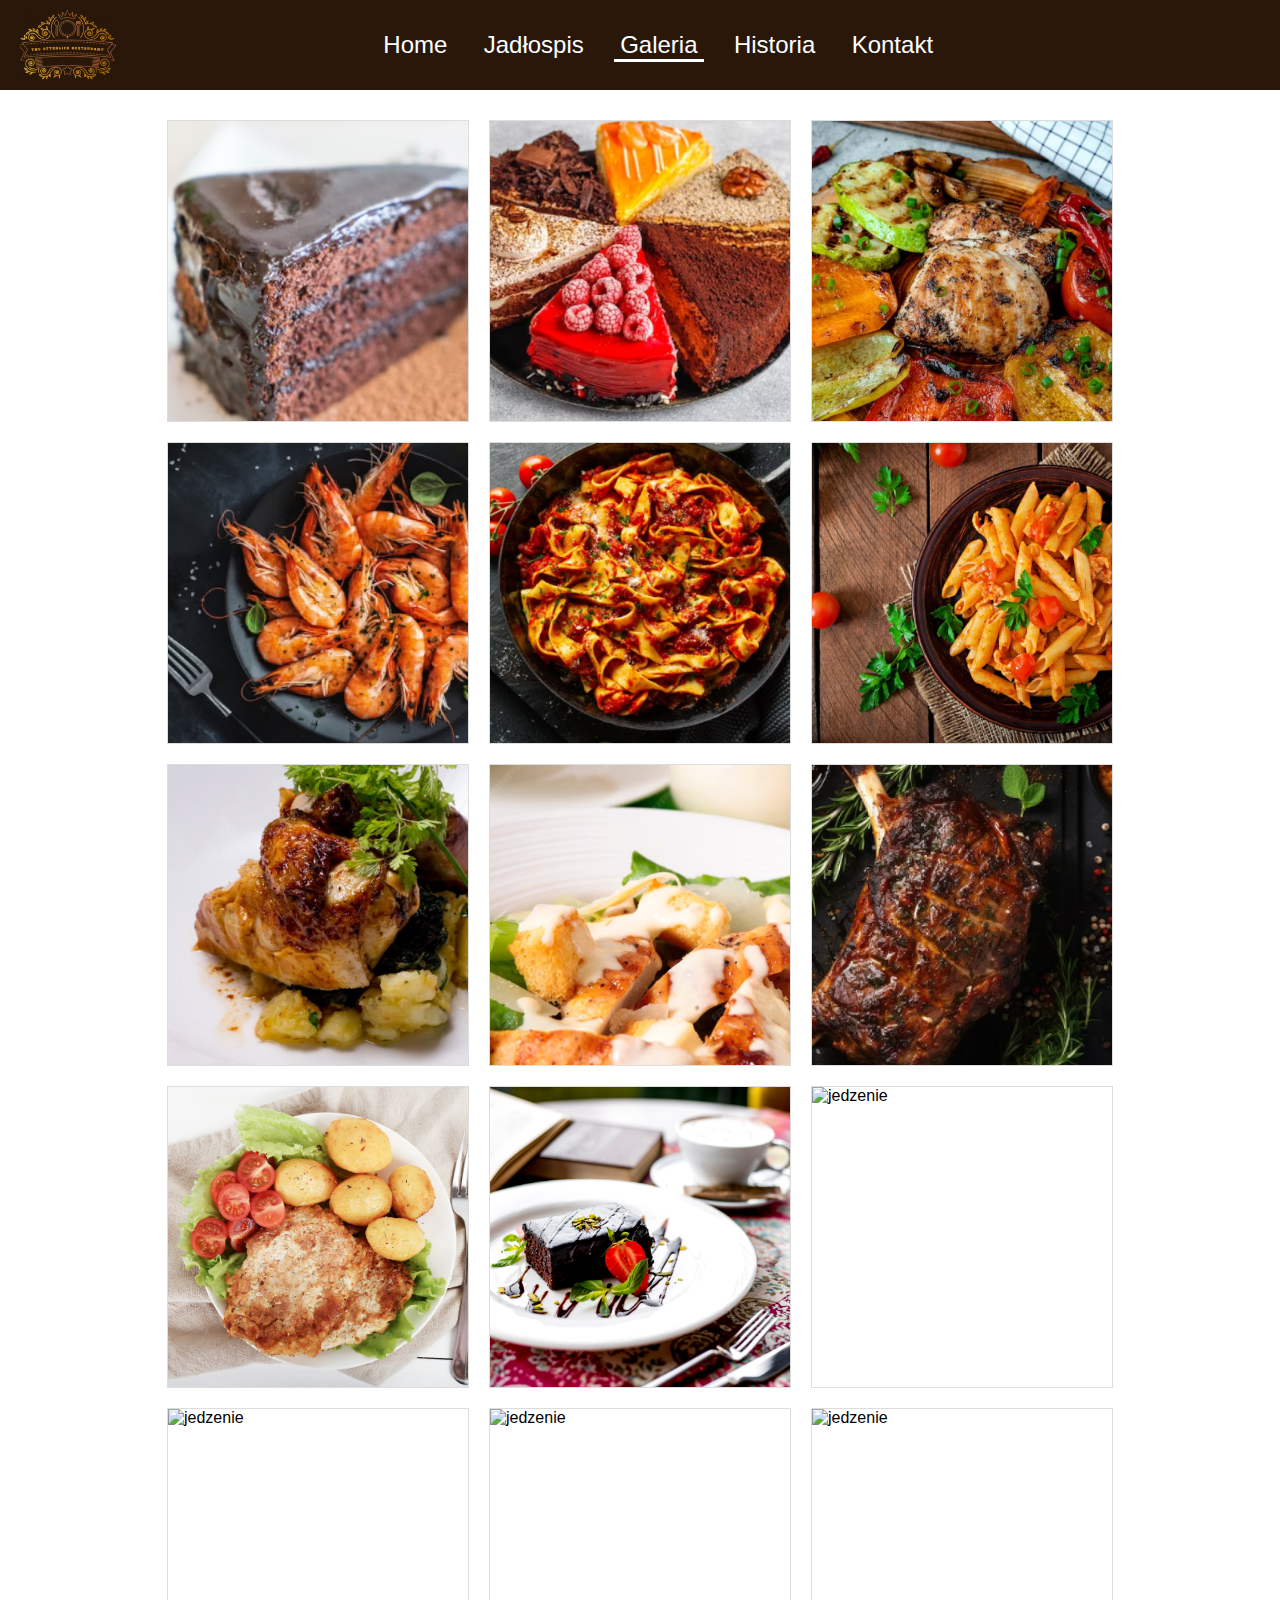
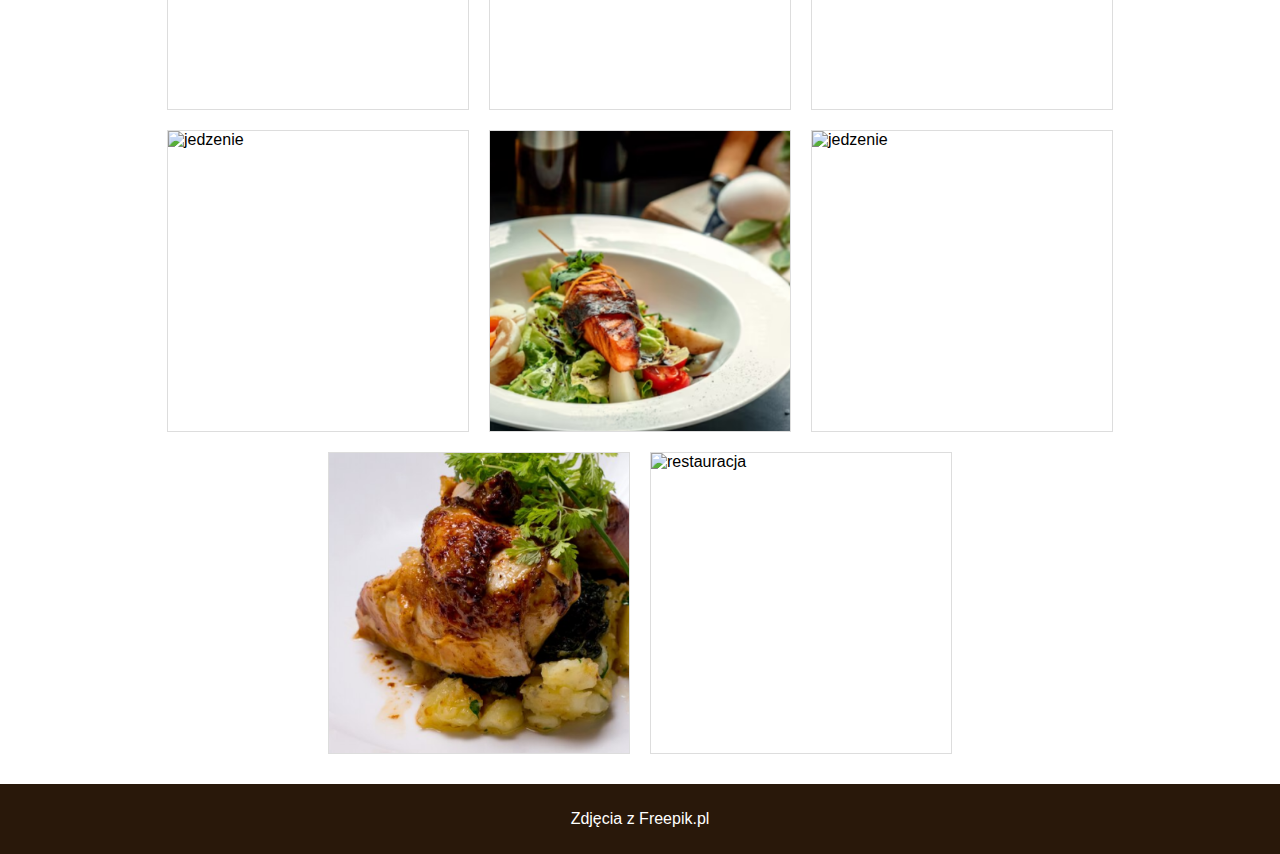
==== galeria.html @ 3b97a11d "Etap 1: Poprawa błędów" ====
<!DOCTYPE html>
<html lang="en">
<head>
    <meta charset="UTF-8">
    <meta name="viewport" content="width=device-width, initial-scale=1.0">
    <title>TheAfterlifeRestaurant</title>

	<link rel="stylesheet" type="text/css" href="cssgaleria.css">
	<link rel="stylesheet" type="text/css" href="csswspolne.css">
</head>
<body>

    <header>
		<div class="logo">
			<img src="navbar/logo.png" alt="Restauracja logo">
		</div>
		<nav class="active pasek"  id="dynamic-nav"></nav>
	</header>
	<main>

    <div class="galeria">
        <img src="./pictures/braune.png" alt="jedzenie" loading="lazy">
        <img src="./pictures/ciasta.png" alt="jedzenie" loading="lazy">
        <img src="./pictures/kotlecik warzywa.png" alt="jedzenie" loading="lazy">
        <img src="./pictures/krewetki.png" alt="jedzenie" loading="lazy">
        <img src="./pictures/makaron2.png" alt="jedzenie" loading="lazy">
        <img src="./pictures/mararon.png" alt="jedzenie" loading="lazy">
        <img src="./pictures/mieso.png" alt="jedzenie" loading="lazy">
        <img src="./pictures/salatka ceasar.png" alt="jedzenie" loading="lazy">
        <img src="./pictures/zeberka.png" alt="jedzenie" loading="lazy">
        <img src="./pictures/schabowy.png" alt="jedzenie" loading="lazy">
        
        <img src="./pictures/ciasto czekoladowe.jpg" alt="jedzenie" loading="lazy">
        <img src="./pictures/jagniecina na talerzu.jpg" alt="jedzenie" loading="lazy">
        <img src="./pictures/zeberka 2.jpg" alt="jedzenie" loading="lazy">
        <img src="./pictures/salatka-cezar-ze-smazonymi-krewetkami.jpg" alt="jedzenie" loading="lazy">
        <img src="./pictures/mix salatek.jpg" alt="jedzenie" loading="lazy">
        <img src="./pictures/ciasto jagodowe.jpg" alt="jedzenie" loading="lazy">
        <img src="./pictures/mieszanka.png" alt="jedzenie" loading="lazy">
        <img src="./pictures/stek.jpg" alt="jedzenie" loading="lazy">
        <img src="./pictures/mieso.png" alt="jedzenie" loading="lazy">
        <img src="./pictures/restauracja-na-zewnatrz.jpg" alt="restauracja" loading="lazy">
    </div>

    <div class="overlay">
        <span class="close">&times;</span>
        <span class="prev">&#10094;</span>
        <img class="overlay-img" src="" alt="jedzenie">
        <span class="next">&#10095;</span>
    </div>

    <footer>
		<p>Zdjęcia z Freepik.pl</p>
	</footer>

    <script src="navbar.js"></script>
    <script src="scriptgaleria.js"></script>
</body>
</html>
---- cssgaleria.css ----
/* Galeria */
.galeria {
	display: flex;
	flex-wrap: wrap;
	justify-content: center;
	align-items: center;
	margin: 20px auto;
}

.galeria img {
    margin: 10px;
    width: 300px;
    height: 300px;
    object-fit: cover;
    border: 1px solid #ddd;
    cursor: pointer;
    transition: transform 0.3s ease; /* Dodajemy efekt przejścia dla płynnego powiększania */
}
/* Powiększanie zdjęć przy najechaniu kursorem */
.galeria img:hover {
    transform: scale(1.1); /* Zwiększenie rozmiaru o 10% */
    transition: transform 0.3s ease; /* Dodanie płynnej animacji */
}


/* Dostosowanie wielkości zdjęć dla mniejszych ekranów */
@media (max-width: 768px) {
    .galeria img {
        width: 100%;
        height: auto;
    }
}


/* Overlay */
.overlay {
	display: none;
	position: fixed;
	top: 0;
	left: 0;
	width: 100%;
	height: 100%;
	background-color: rgba(0, 0, 0, 0.7);
	z-index: 999;
	text-align: center;
}

.overlay-img {
	margin-top: 5%;
	max-width: 90%;
	max-height: 90%;
}

.close {
	position: absolute;
	top: 15px;
	right: 35px;
	color: white;
	font-size: 40px;
	font-weight: bold;
	cursor: pointer;
}

.close:hover,
.close:focus {
	color: #bbb;
	text-decoration: none;
	cursor: pointer;
}

.prev,
.next {
    font-size: 40px; /* Zwiększamy rozmiar strzałek */
    color: white;
    cursor: pointer;
    position: absolute;
    top: 50%;
    transform: translateY(-50%);
    z-index: 1000;
}

.prev {
    left: 15px;
}

.next {
    right: 15px;
}
---- csswspolne.css ----
body {
    margin: 0;
    padding: 0;
    font-family: Arial, sans-serif;
}

header {
    background-color: #29180A;
    display: flex;
    justify-content: space-between;
    align-items: center;
    padding: 10px 20px;
    height: 70px;
    position: relative;
}

.logo {
    height: 100%;
}

.logo img {
    height: 100%;
    width: auto;
}

nav {
    width: 50%; 
    display: flex;
    justify-content: center;
    align-items: center;
    font-size: 24px;
    position: absolute;
    left: 50%;
    top: 50%;
    transform: translate(-50%, -50%);
}

nav ul {
    display: flex;
    justify-content: center;
    margin: 0;
    padding: 3px;
}

nav li {
    margin-left: 9%;
    list-style-type: none;
}

nav a {
    color: #fff;
    text-decoration: none;
    position: relative;
}

nav a.active::after {
    content: '';
    display: block;
    width: calc(100% + 12px);
    height: 3px;
    background-color: #fff;
    position: absolute;
    bottom: -4px;
    left: -6px;
}

footer {
    background-color: #29180A;
    display: flex;
    justify-content: center;
    align-items: center;
    padding: 10px 20px;
    color: #fff;
}

.left {
    position: absolute;
    left: 20px; 
}

.right {
    position: absolute;
    right: 20px; 
}
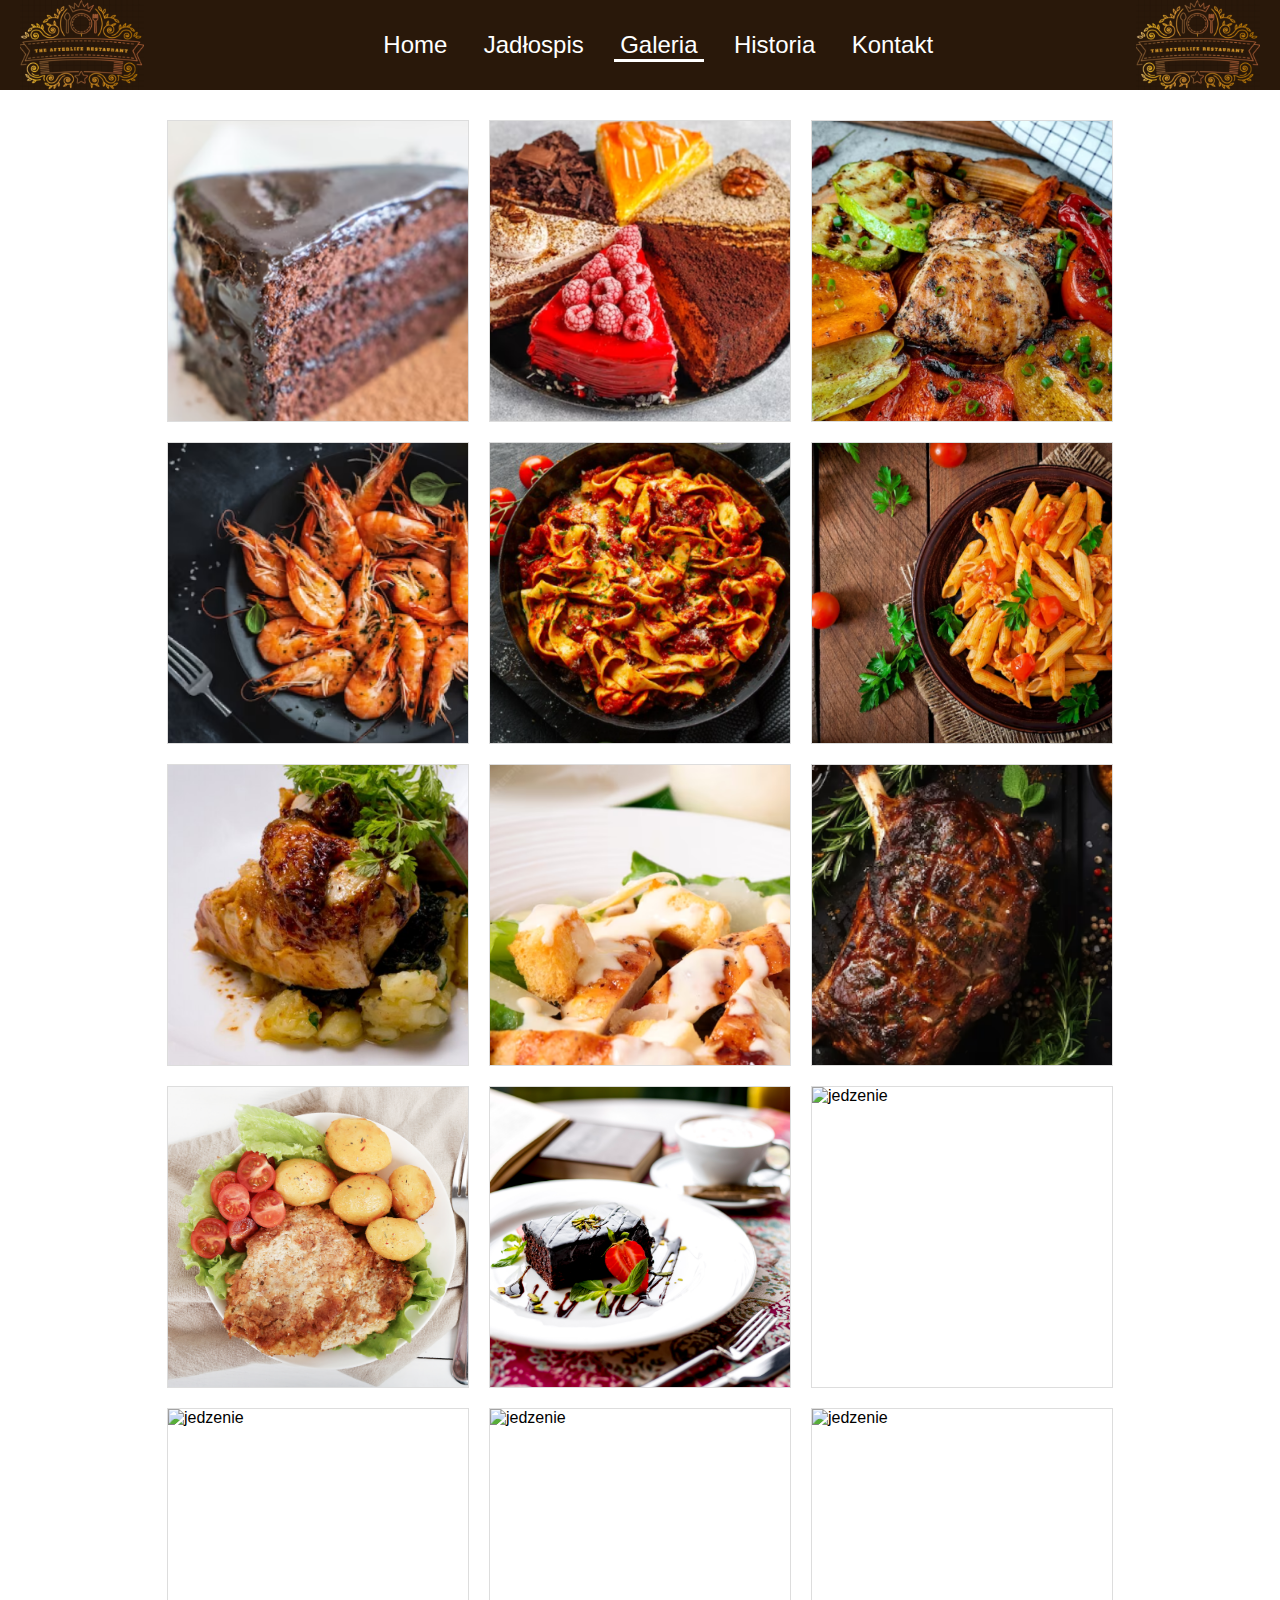
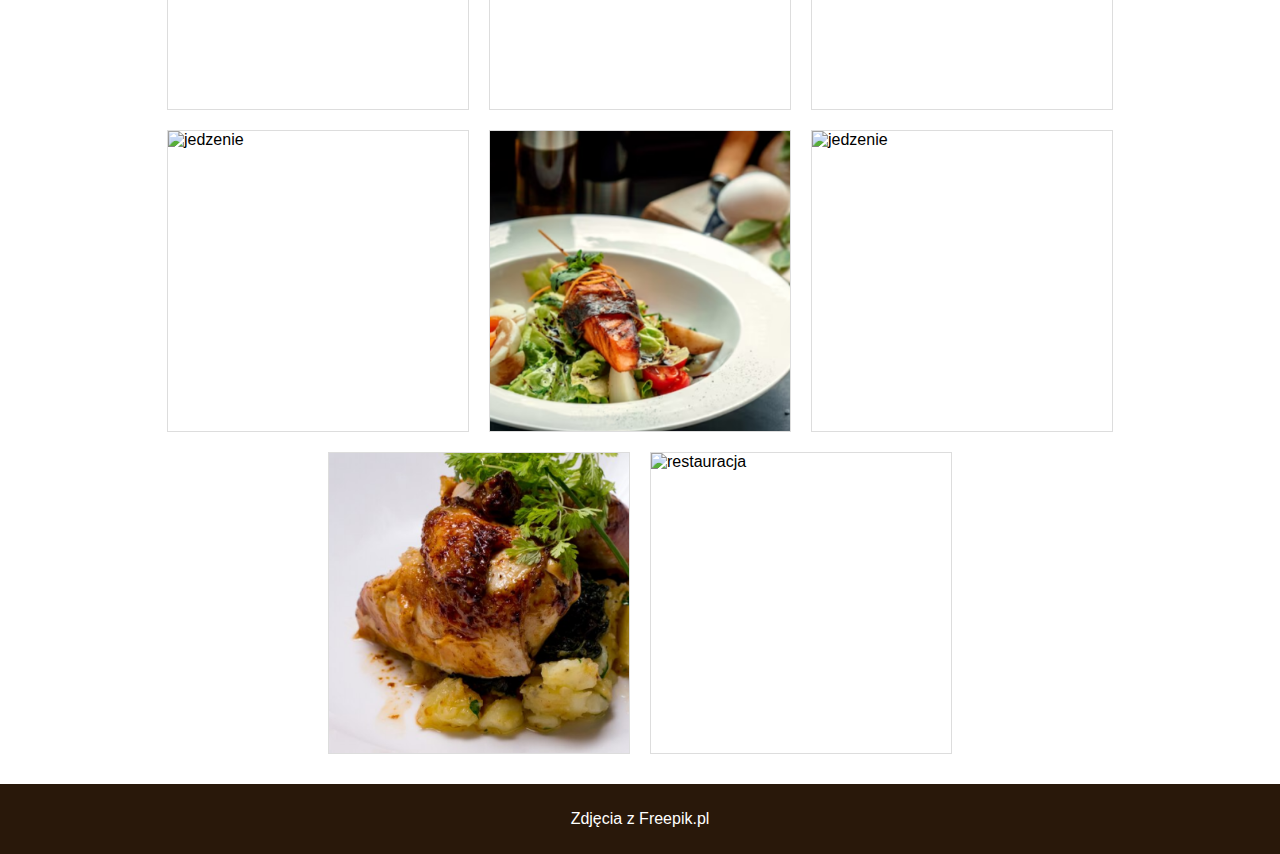
==== commit 57e0c360: "Etap 1: historia" ====
--- a/galeria.html
+++ b/galeria.html
@@ -5,16 +5,19 @@
     <meta name="viewport" content="width=device-width, initial-scale=1.0">
     <title>TheAfterlifeRestaurant</title>
 
-	<link rel="stylesheet" type="text/css" href="cssgaleria.css">
-	<link rel="stylesheet" type="text/css" href="csswspolne.css">
+	<link rel="stylesheet" type="text/css" href="./styles/css-galeria.css">
+	<link rel="stylesheet" type="text/css" href="./styles/css-wspolne.css">
 </head>
 <body>
 
-    <header>
-		<div class="logo">
+	<header>
+		<div class="logo left">
 			<img src="navbar/logo.png" alt="Restauracja logo">
 		</div>
-		<nav class="active pasek"  id="dynamic-nav"></nav>
+		<nav class="active" id="dynamic-nav"></nav>
+		<div class="logo right">
+			<img src="navbar/logo.png" alt="Restauracja logo">
+		</div>
 	</header>
 	<main>
 
@@ -53,7 +56,7 @@
 		<p>Zdjęcia z Freepik.pl</p>
 	</footer>
 
-    <script src="navbar.js"></script>
-    <script src="scriptgaleria.js"></script>
+    <script src="./scripts/navbar.js"></script>
+    <script src="./scripts/script-galeria.js"></script>
 </body>
 </html>
--- a/styles/css-galeria.css
+++ b/styles/css-galeria.css
@@ -0,0 +1,88 @@
+/* Galeria */
+.galeria {
+	display: flex;
+	flex-wrap: wrap;
+	justify-content: center;
+	align-items: center;
+	margin: 20px auto;
+}
+
+.galeria img {
+    margin: 10px;
+    width: 300px;
+    height: 300px;
+    object-fit: cover;
+    border: 1px solid #ddd;
+    cursor: pointer;
+    transition: transform 0.3s ease; /* Dodajemy efekt przejścia dla płynnego powiększania */
+}
+/* Powiększanie zdjęć przy najechaniu kursorem */
+.galeria img:hover {
+    transform: scale(1.1); /* Zwiększenie rozmiaru o 10% */
+    transition: transform 0.3s ease; /* Dodanie płynnej animacji */
+}
+
+
+/* Dostosowanie wielkości zdjęć dla mniejszych ekranów */
+@media (max-width: 768px) {
+    .galeria img {
+        width: 100%;
+        height: auto;
+    }
+}
+
+
+/* Overlay */
+.overlay {
+	display: none;
+	position: fixed;
+	top: 0;
+	left: 0;
+	width: 100%;
+	height: 100%;
+	background-color: rgba(0, 0, 0, 0.7);
+	z-index: 999;
+	text-align: center;
+}
+
+.overlay-img {
+	margin-top: 5%;
+	max-width: 90%;
+	max-height: 90%;
+}
+
+.close {
+	position: absolute;
+	top: 15px;
+	right: 35px;
+	color: white;
+	font-size: 40px;
+	font-weight: bold;
+	cursor: pointer;
+}
+
+.close:hover,
+.close:focus {
+	color: #bbb;
+	text-decoration: none;
+	cursor: pointer;
+}
+
+.prev,
+.next {
+    font-size: 40px; /* Zwiększamy rozmiar strzałek */
+    color: white;
+    cursor: pointer;
+    position: absolute;
+    top: 50%;
+    transform: translateY(-50%);
+    z-index: 1000;
+}
+
+.prev {
+    left: 15px;
+}
+
+.next {
+    right: 15px;
+}--- a/styles/css-wspolne.css
+++ b/styles/css-wspolne.css
@@ -0,0 +1,84 @@
+body {
+    margin: 0;
+    padding: 0;
+    font-family: Arial, sans-serif;
+}
+
+header {
+    background-color: #29180A;
+    display: flex;
+    justify-content: space-between;
+    align-items: center;
+    padding: 10px 20px;
+    height: 70px;
+    position: relative;
+}
+
+.logo {
+    height: 100%;
+}
+
+.logo img {
+    height: 100%;
+    width: auto;
+}
+
+nav {
+    width: 50%; 
+    display: flex;
+    justify-content: center;
+    align-items: center;
+    font-size: 24px;
+    position: absolute;
+    left: 50%;
+    top: 50%;
+    transform: translate(-50%, -50%);
+}
+
+nav ul {
+    display: flex;
+    justify-content: center;
+    margin: 0;
+    padding: 3px;
+}
+
+nav li {
+    margin-left: 9%;
+    list-style-type: none;
+}
+
+nav a {
+    color: #fff;
+    text-decoration: none;
+    position: relative;
+}
+
+nav a.active::after {
+    content: '';
+    display: block;
+    width: calc(100% + 12px);
+    height: 3px;
+    background-color: #fff;
+    position: absolute;
+    bottom: -4px;
+    left: -6px;
+}
+
+footer {
+    background-color: #29180A;
+    display: flex;
+    justify-content: center;
+    align-items: center;
+    padding: 10px 20px;
+    color: #fff;
+}
+
+.left {
+    position: absolute;
+    left: 20px; 
+}
+
+.right {
+    position: absolute;
+    right: 20px; 
+}
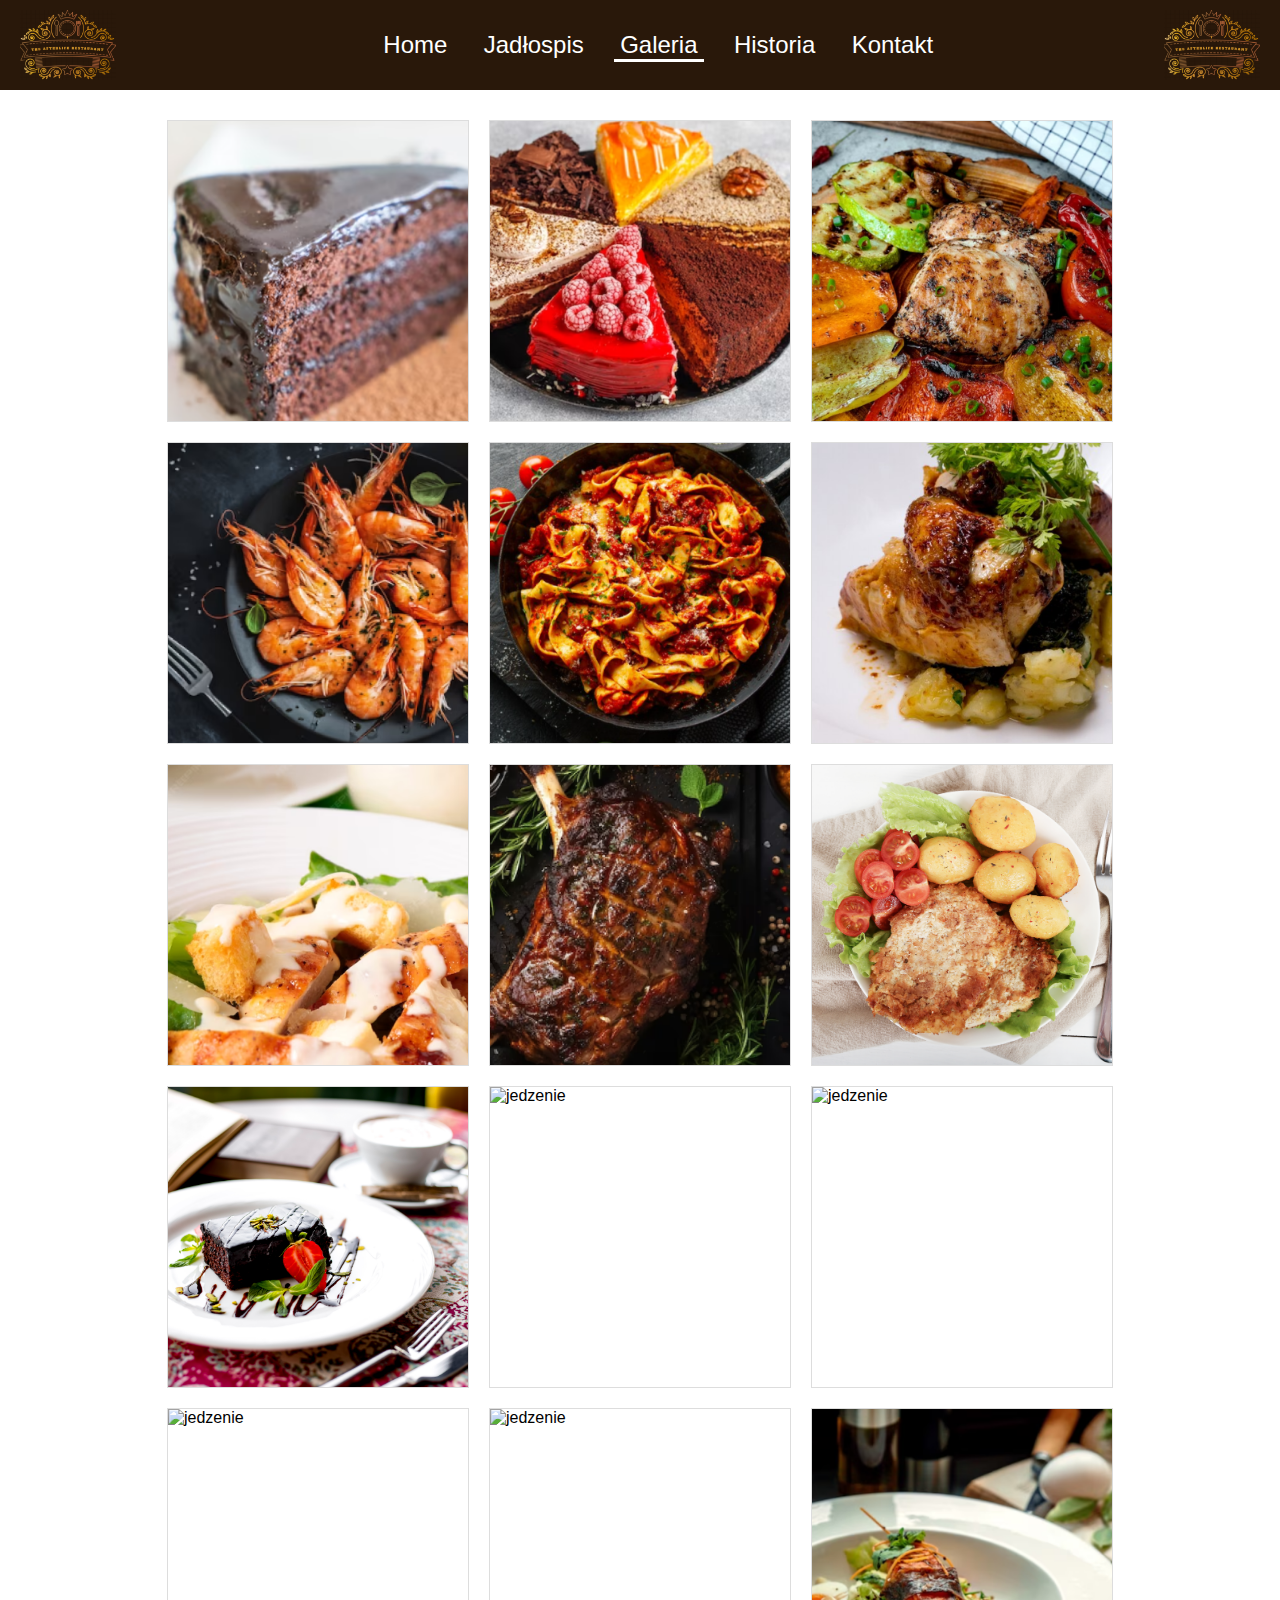
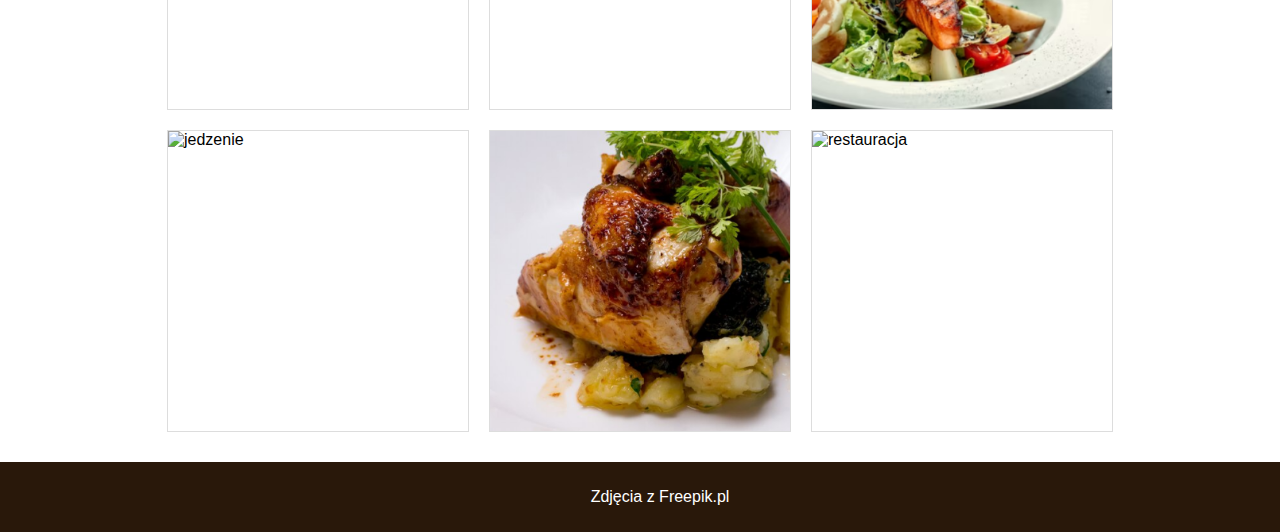
==== commit 668756d6: "Etap 1 - poprawki" ====
--- a/galeria.html
+++ b/galeria.html
@@ -27,7 +27,6 @@
         <img src="./pictures/kotlecik warzywa.png" alt="jedzenie" loading="lazy">
         <img src="./pictures/krewetki.png" alt="jedzenie" loading="lazy">
         <img src="./pictures/makaron2.png" alt="jedzenie" loading="lazy">
-        <img src="./pictures/mararon.png" alt="jedzenie" loading="lazy">
         <img src="./pictures/mieso.png" alt="jedzenie" loading="lazy">
         <img src="./pictures/salatka ceasar.png" alt="jedzenie" loading="lazy">
         <img src="./pictures/zeberka.png" alt="jedzenie" loading="lazy">
@@ -37,7 +36,6 @@
         <img src="./pictures/jagniecina na talerzu.jpg" alt="jedzenie" loading="lazy">
         <img src="./pictures/zeberka 2.jpg" alt="jedzenie" loading="lazy">
         <img src="./pictures/salatka-cezar-ze-smazonymi-krewetkami.jpg" alt="jedzenie" loading="lazy">
-        <img src="./pictures/mix salatek.jpg" alt="jedzenie" loading="lazy">
         <img src="./pictures/ciasto jagodowe.jpg" alt="jedzenie" loading="lazy">
         <img src="./pictures/mieszanka.png" alt="jedzenie" loading="lazy">
         <img src="./pictures/stek.jpg" alt="jedzenie" loading="lazy">
--- a/styles/css-galeria.css
+++ b/styles/css-galeria.css
@@ -16,11 +16,11 @@
     cursor: pointer;
     transition: transform 0.3s ease; /* Dodajemy efekt przejścia dla płynnego powiększania */
 }
-/* Powiększanie zdjęć przy najechaniu kursorem */
+/* Powiększanie zdjęć przy najechaniu kursorem
 .galeria img:hover {
-    transform: scale(1.1); /* Zwiększenie rozmiaru o 10% */
-    transition: transform 0.3s ease; /* Dodanie płynnej animacji */
-}
+    transform: scale(1.1);
+    transition: transform 0.3s ease; 
+} */
 
 
 /* Dostosowanie wielkości zdjęć dla mniejszych ekranów */
@@ -85,4 +85,13 @@
 
 .next {
     right: 15px;
-}+}
+
+/* Dostosowanie wielkości zdjęć dla mniejszych ekranów */
+@media (max-width: 768px) {
+    .galeria img {
+        width: 100%; /* Ustawienie szerokości na 100% */
+        height: auto; /* Automatyczne dostosowanie wysokości */
+        margin: 5px 0; /* Mniejszy margines dla mniejszych ekranów */
+    }
+}
--- a/styles/css-wspolne.css
+++ b/styles/css-wspolne.css
@@ -71,14 +71,80 @@
     align-items: center;
     padding: 10px 20px;
     color: #fff;
+    /* position: fixed; Zmień pozycję na stałą, aby umieścić na dole ekranu */
+    bottom: 0; /* Ustaw na dole ekranu */
+    width: 100%; /* Rozciągnij na szerokość ekranu */
 }
 
-.left {
-    position: absolute;
-    left: 20px; 
+
+.logo.left {
+    animation: slideFromLeft 1.5s ease forwards;
 }
 
-.right {
-    position: absolute;
-    right: 20px; 
+.logo.right {
+    animation: slideFromRight 1.5s ease forwards;
 }
+
+.logo3 {
+    position: fixed;
+    top: 50%;
+    left: 50%;
+    transform: translate(-50%, -50%);
+    opacity: 0;
+}
+
+@keyframes slideFromLeft {
+    from {
+        transform: translateX(-100%);
+    }
+    to {
+        transform: translateX(0);
+    }
+}
+
+@keyframes slideFromRight {
+    from {
+        transform: translateX(100%);
+    }
+    to {
+        transform: translateX(0);
+    }
+}
+
+@keyframes fadeInAndOut {
+    0% {
+        opacity: 0;
+    }
+    50% {
+        opacity: 1;
+    }
+    100% {
+        opacity: 0;
+    }
+}
+
+/* Responsywność dla mniejszych ekranów */
+@media (max-width: 768px) {
+    header {
+        height: 200px; /* Zwiększamy wysokość nagłówka dla mniejszych ekranów */
+    }
+    nav {
+        width: 100%; /* Zmieniamy szerokość na 100% */
+        text-align: center; /* Wyśrodkowanie elementów w pionie */
+        position: static; /* Zmieniamy pozycję na statyczną, aby wyświetlała się pod nagłówkiem */
+        transform: none; /* Resetujemy transformację */
+    }
+
+    nav ul {
+        flex-direction: column; /* Zmieniamy kierunek na kolumnowy */
+        padding: 0; /* Resetujemy padding */
+    }
+
+    nav li {
+        margin-left: 0; /* Usuwamy marginesy na boki */
+        margin-bottom: 10px; /* Dodajemy odstęp między elementami listy */
+    }
+}
+
+
+
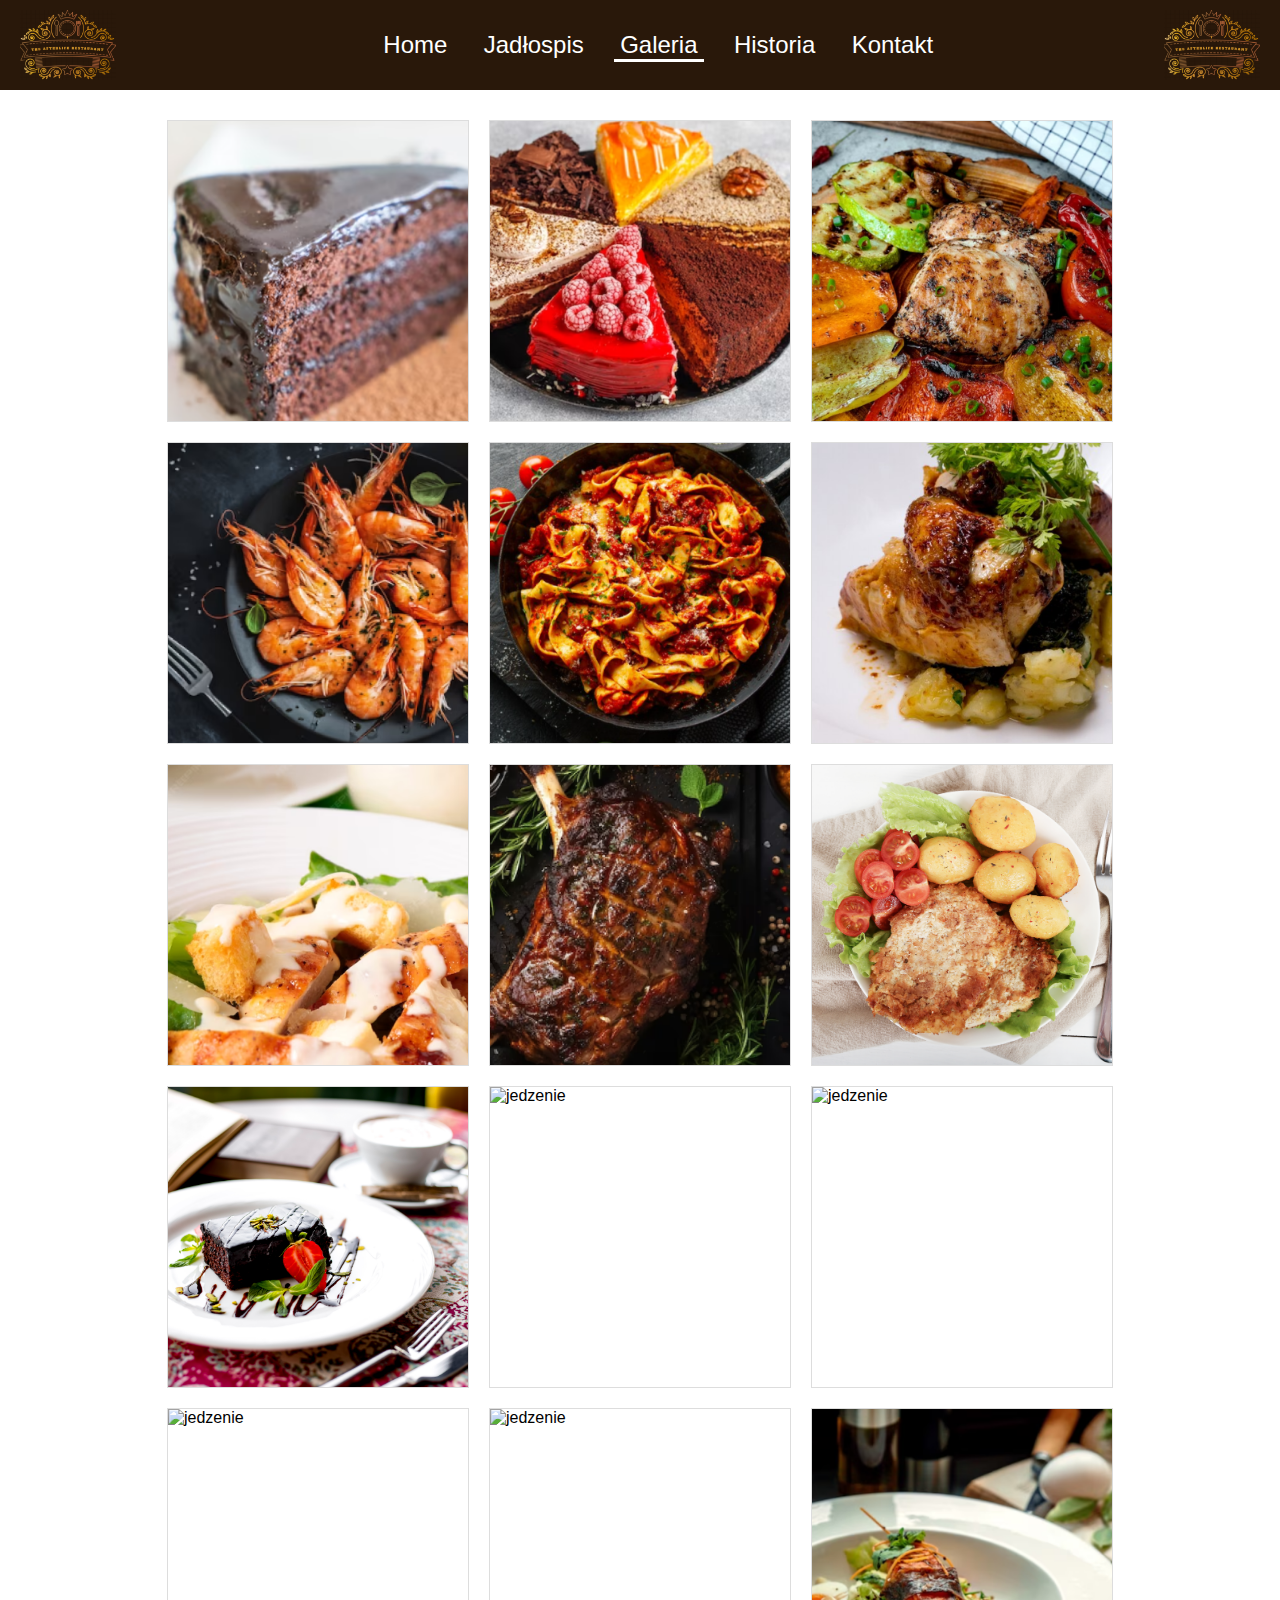
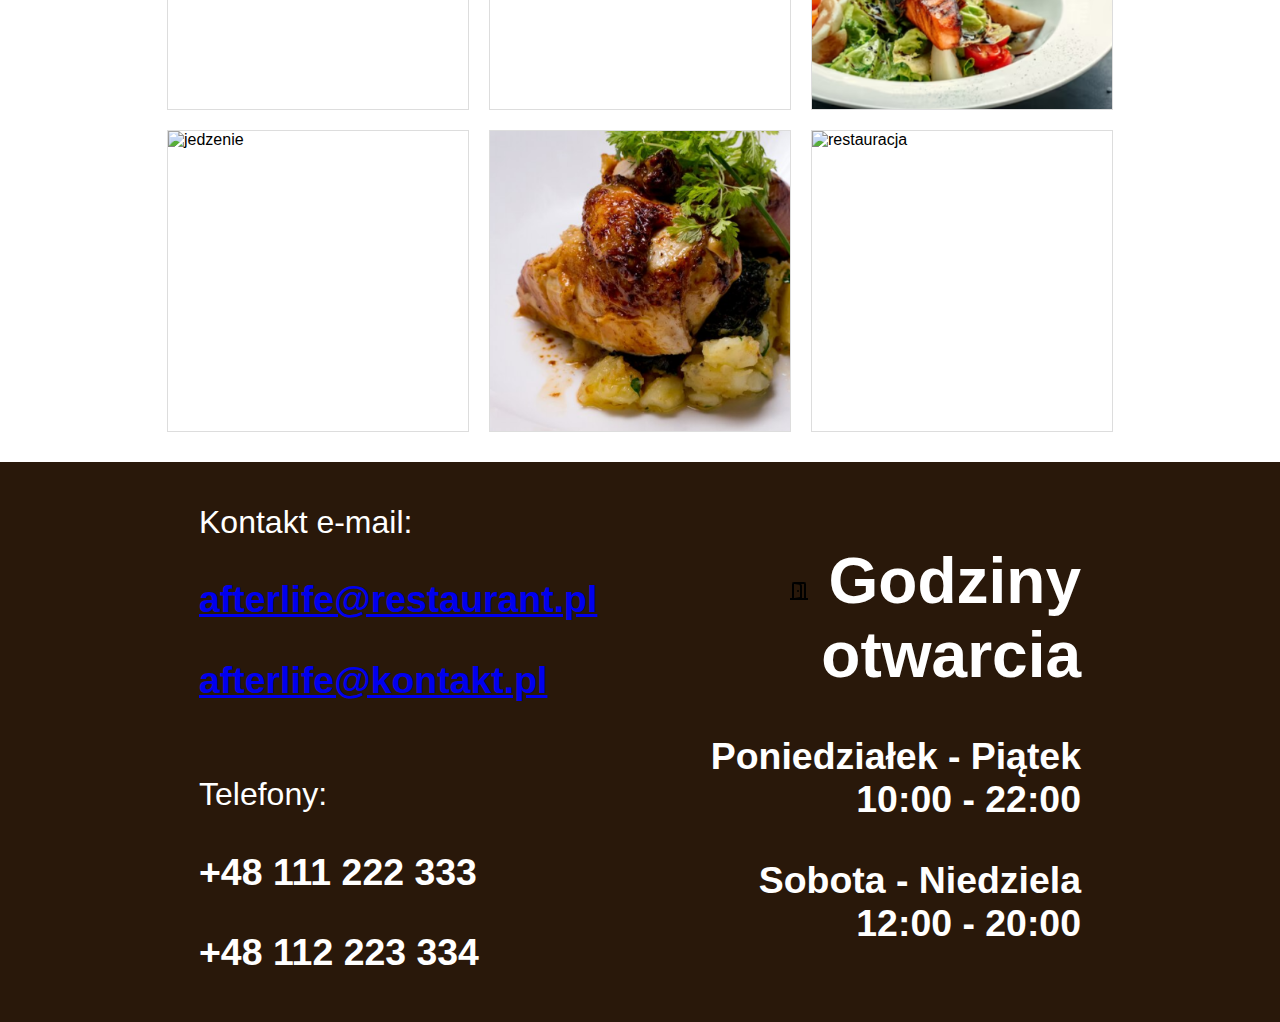
==== commit ca1d1bc8: "etap1_dej" ====
--- a/galeria.html
+++ b/galeria.html
@@ -51,8 +51,27 @@
     </div>
 
     <footer>
-		<p>Zdjęcia z Freepik.pl</p>
+
+		<div class="footer-left">
+			<p>Kontakt e-mail: <h3><a href="mailto:afterlife@restaurant.pl">afterlife@restaurant.pl</a></h3>
+				<h3><a href="mailto:afterlife@restaurant.pl">afterlife@kontakt.pl</a></h3><br> Telefony:<h3>+48 111 222 333</h3>
+				<h3>+48 112 223 334</h3></p>
+		</div>
+		<div class="footer-right">
+			<h1 id="otwarte">
+				<img src="vec-pic/door_open_FILL0_wght400_GRAD0_opsz24.png" alt="otwarcie">
+				Godziny otwarcia</h1>
+			<h3>
+				Poniedziałek - Piątek<br>
+				10:00 - 22:00
+			</h3>
+			<h3>
+				Sobota - Niedziela<br>
+				12:00 - 20:00
+			</h3>
+		</div>
 	</footer>
+
 
     <script src="./scripts/navbar.js"></script>
     <script src="./scripts/script-galeria.js"></script>
--- a/styles/css-galeria.css
+++ b/styles/css-galeria.css
@@ -87,6 +87,7 @@
     right: 15px;
 }
 
+
 /* Dostosowanie wielkości zdjęć dla mniejszych ekranów */
 @media (max-width: 768px) {
     .galeria img {
--- a/styles/css-wspolne.css
+++ b/styles/css-wspolne.css
@@ -65,15 +65,28 @@
 }
 
 footer {
+    display: flex;
+    justify-content: space-between;
+    align-items: center;
     background-color: #29180A;
-    display: flex;
-    justify-content: center;
-    align-items: center;
-    padding: 10px 20px;
     color: #fff;
-    /* position: fixed; Zmień pozycję na stałą, aby umieścić na dole ekranu */
-    bottom: 0; /* Ustaw na dole ekranu */
-    width: 100%; /* Rozciągnij na szerokość ekranu */
+    padding: 10px;
+}
+
+.footer-left, .footer-right {
+    flex: 1;
+    text-align: center;
+    font-size: 32px
+}
+
+.footer-left {
+    text-align: left;
+    padding-left: 15%;
+}
+
+.footer-right {
+    text-align: right;
+    padding-right: 15%;
 }
 
 
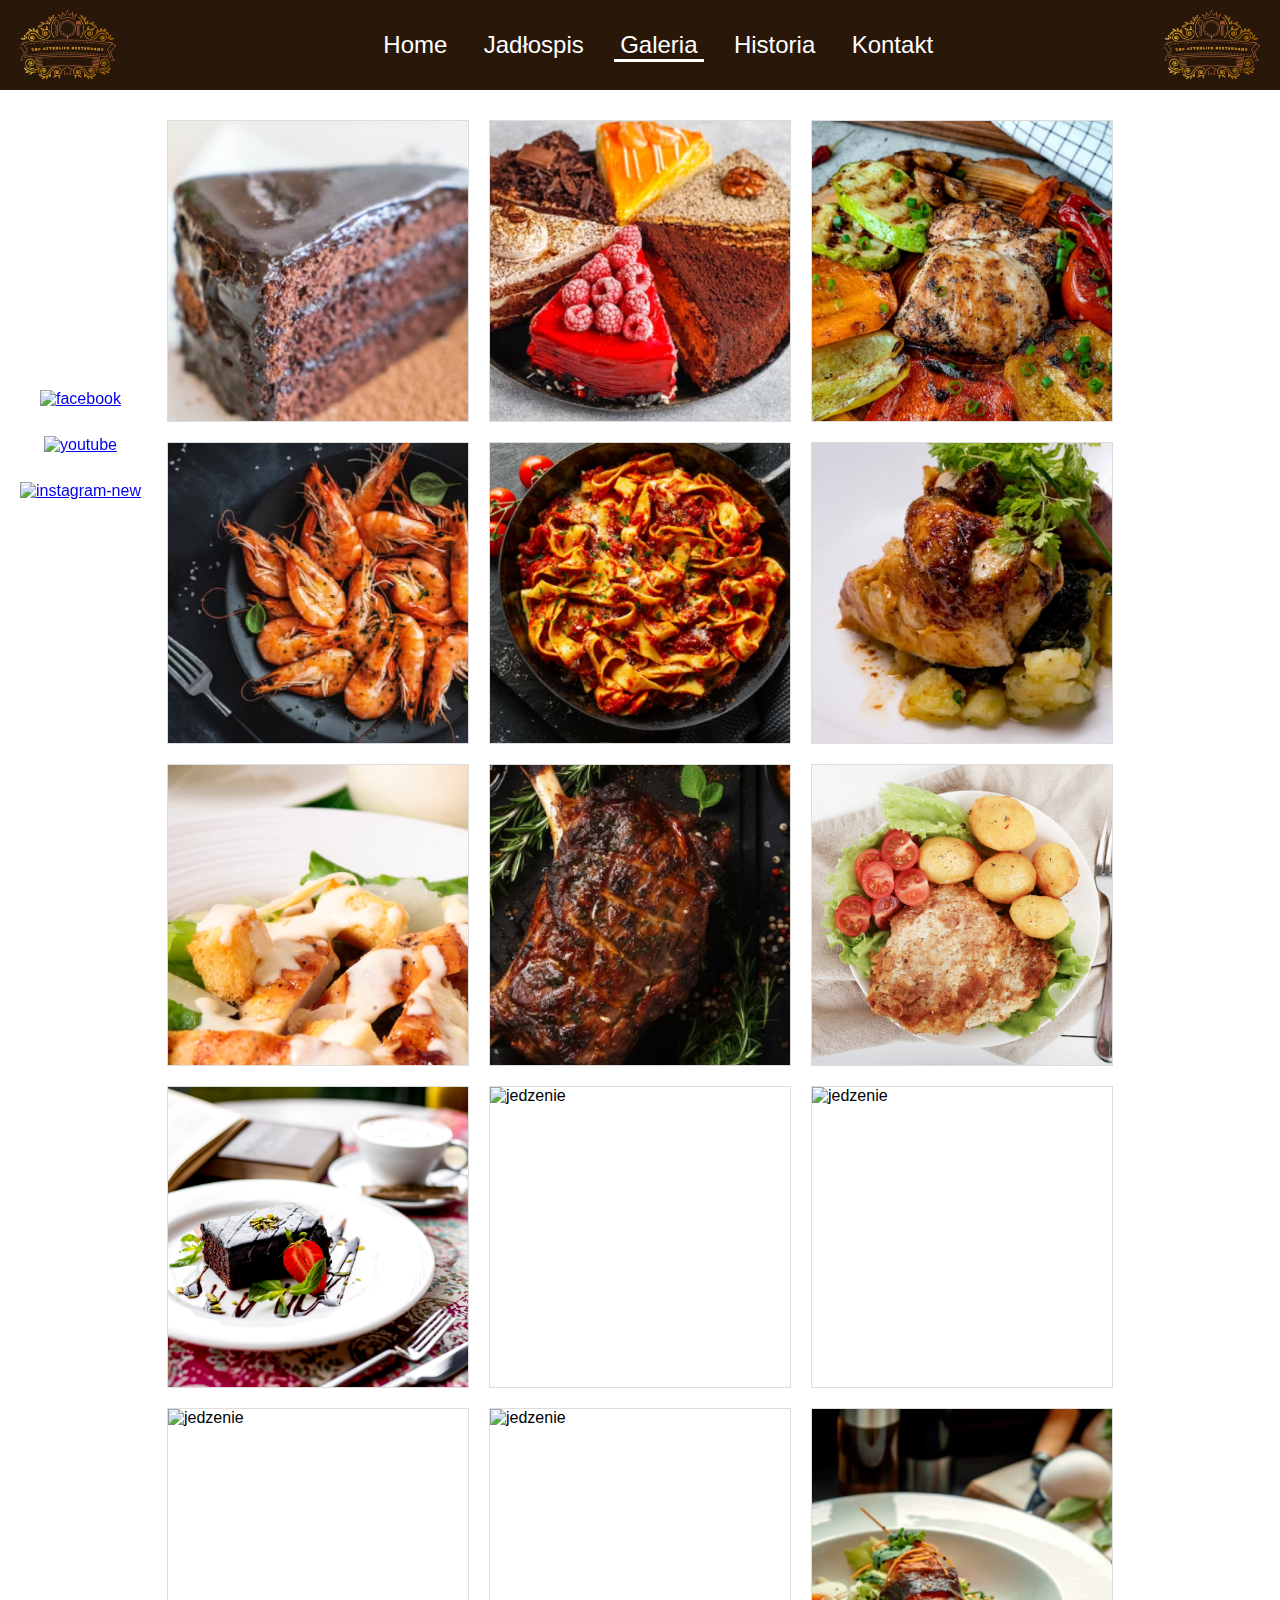
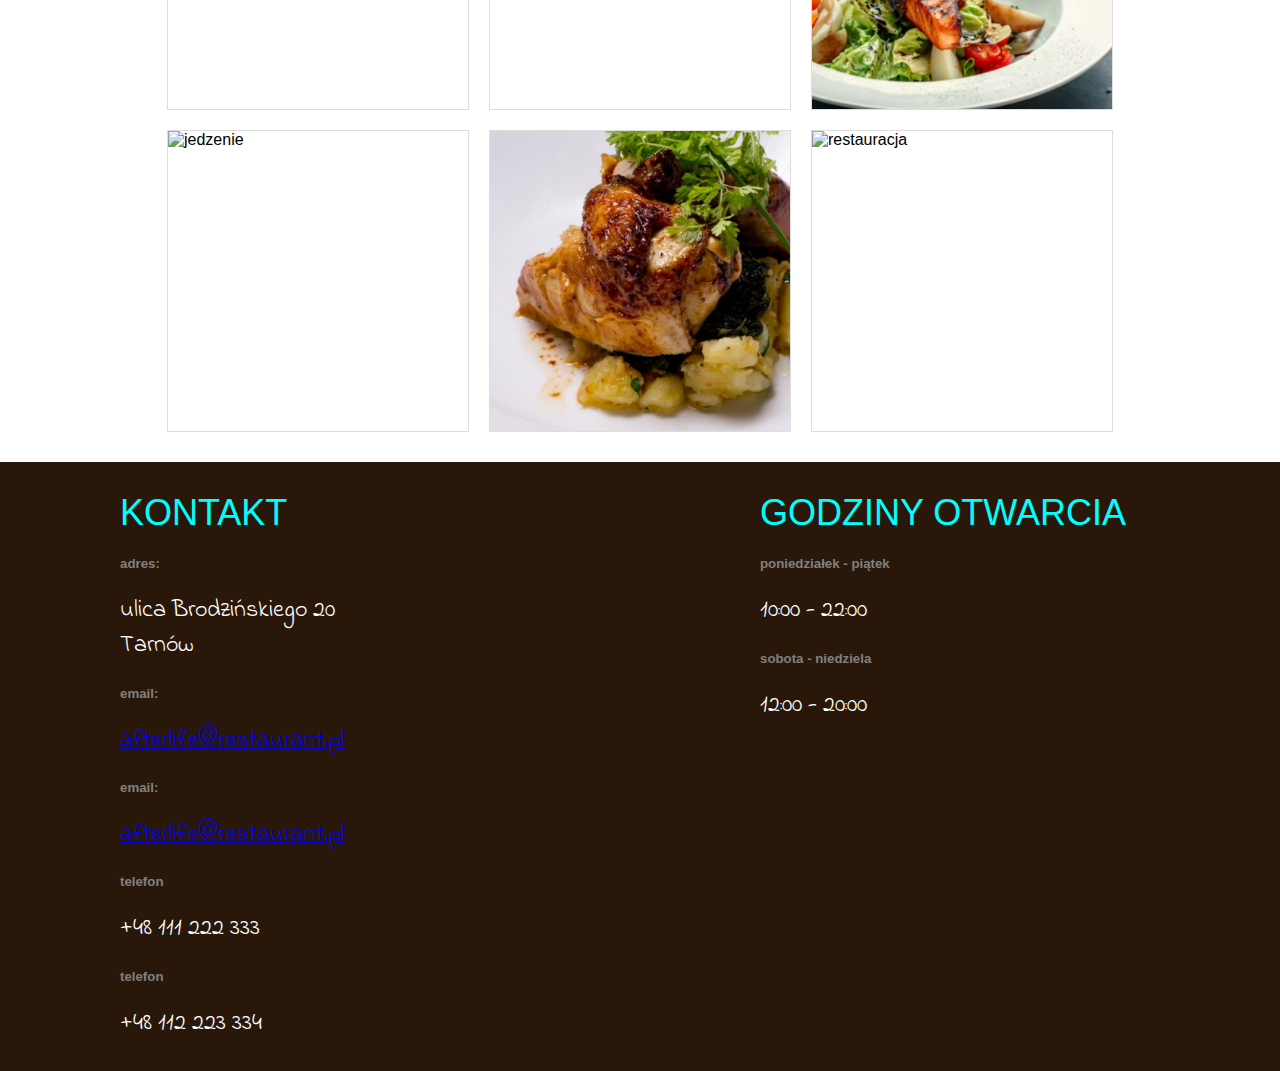
==== commit c5cca9b9: "Etap 1 - dodanie grafiki social mediow" ====
--- a/galeria.html
+++ b/galeria.html
@@ -7,6 +7,16 @@
 
 	<link rel="stylesheet" type="text/css" href="./styles/css-galeria.css">
 	<link rel="stylesheet" type="text/css" href="./styles/css-wspolne.css">
+    
+	<!-- czcionki -->
+	<link rel="preconnect" href="https://fonts.googleapis.com">
+	<link rel="preconnect" href="https://fonts.gstatic.com" crossorigin>
+	<link href="https://fonts.googleapis.com/css2?family=Merriweather:ital,wght@0,300;0,400;0,700;0,900;1,300;1,400;1,700;1,900&display=swap" rel="stylesheet">
+	<link href="https://fonts.googleapis.com/css2?family=Bungee+Spice&family=Merriweather:ital,wght@0,300;0,400;0,700;0,900;1,300;1,400;1,700;1,900&display=swap" rel="stylesheet">
+	<link rel="preconnect" href="https://fonts.googleapis.com">
+	<link rel="preconnect" href="https://fonts.gstatic.com" crossorigin>
+	<link href="https://fonts.googleapis.com/css2?family=Indie+Flower&display=swap" rel="stylesheet">
+
 </head>
 <body>
 
@@ -50,27 +60,45 @@
         <span class="next">&#10095;</span>
     </div>
 
-    <footer>
 
+	<div class="social-media">
+		<a href="http://facebook.com" target="_blank"><img width="100" height="100" src="https://img.icons8.com/color/48/facebook.png" alt="facebook" /></a><br>
+		<a href="https://www.youtube.com/watch?v=BEo-XBIc0qA" target="_blank"><img width="100" height="100" src="https://img.icons8.com/matisse/100/youtube.png" alt="youtube"/></a><br>
+		<a href="https://www.instagram.com" target="_blank"><img width="100" height="100" src="https://img.icons8.com/fluency/48/instagram-new.png" alt="instagram-new"/></a>
+	</div>
+
+	<footer>
 		<div class="footer-left">
-			<p>Kontakt e-mail: <h3><a href="mailto:afterlife@restaurant.pl">afterlife@restaurant.pl</a></h3>
-				<h3><a href="mailto:afterlife@restaurant.pl">afterlife@kontakt.pl</a></h3><br> Telefony:<h3>+48 111 222 333</h3>
-				<h3>+48 112 223 334</h3></p>
+			<span class="adress-tittle">KONTAKT</span>
+
+			<h5>adres:</h5>
+			<span class="informacje">ulica Brodzińskiego 20 <br> Tarnów</span>
+			
+			<h5>email:</h5>
+			<span class="informacje"><a href="mailto:afterlife@restaurant.pl">afterlife@restaurant.pl</a></span>
+
+			<h5>email:</h5>
+			<span class="informacje"><a href="mailto:afterlife@restaurant.pl">afterlife@restaurant.pl</a></span>
+				
+			<h5>telefon</h5>
+			<span class="informacje">+48 111 222 333</span>
+			
+			<h5>telefon</h5>
+			<span class="informacje">+48 112 223 334</span>
 		</div>
+		
 		<div class="footer-right">
-			<h1 id="otwarte">
-				<img src="vec-pic/door_open_FILL0_wght400_GRAD0_opsz24.png" alt="otwarcie">
-				Godziny otwarcia</h1>
-			<h3>
-				Poniedziałek - Piątek<br>
-				10:00 - 22:00
-			</h3>
-			<h3>
-				Sobota - Niedziela<br>
-				12:00 - 20:00
-			</h3>
+			<span class="adress-tittle">GODZINY OTWARCIA</span>
+
+			<h5>poniedziałek - piątek</h5>
+			<span class="informacje">10:00 - 22:00</span>
+
+			<h5>sobota - niedziela</h5>
+			<span class="informacje">12:00 - 20:00</span>
 		</div>
+
 	</footer>
+	  
 
 
     <script src="./scripts/navbar.js"></script>
--- a/styles/css-wspolne.css
+++ b/styles/css-wspolne.css
@@ -65,31 +65,41 @@
 }
 
 footer {
-    display: flex;
-    justify-content: space-between;
-    align-items: center;
-    background-color: #29180A;
+    background-color: #29180a;
     color: #fff;
-    padding: 10px;
-}
-
-.footer-left, .footer-right {
-    flex: 1;
-    text-align: center;
-    font-size: 32px
-}
-
+    padding: 30px 0;
+    display: flex;
+    justify-content: space-around;
+    align-items: flex-start; /* Wyjustowanie elementów do góry */
+}
+
+.footer-right,
 .footer-left {
     text-align: left;
-    padding-left: 15%;
-}
-
-.footer-right {
-    text-align: right;
-    padding-right: 15%;
-}
-
-
+    width: 400px;
+    margin-top: 0; /* Usunięcie marginesu górnego */
+}
+  
+.adress-tittle {
+    margin-bottom: 5px;
+    color: aqua;
+    font-size: 36px;
+}
+  
+.footer-left span,
+.footer-right span {
+display: block;
+}
+
+h5 {
+color: grey;
+}
+
+.informacje {
+font-family: 'Indie Flower', static;
+font-size: 24px;
+}
+  
 .logo.left {
     animation: slideFromLeft 1.5s ease forwards;
 }
@@ -136,6 +146,29 @@
     }
 }
 
+.social-media {
+    position: fixed; /* Ustawienie pozycji social-media na stałe */
+    top: 50%; /* Umieszczenie na środku wertykalnie */
+    transform: translateY(-50%); /* Wycentrowanie wertykalnie */
+    left: 20px; /* Odległość od lewej krawędzi */
+    z-index: 999; /* Wysoki index warstwy, aby być zawsze na wierzchu */
+    display: flex; /* Ustawienie na flexbox, aby można było stosować spację między elementami */
+    flex-direction: column; /* Układanie ikon w kolumnie */
+    align-items: center; /* Wycentrowanie poziome ikon */
+}
+
+.social-media a {
+    margin-bottom: 10px; /* Odstęp między ikonami */
+}
+
+/* Dodatkowy styl dla ikon */
+.social-media img {
+    width: 50px; /* Ustawienie szerokości */
+    height: auto; /* Zachowanie proporcji */
+}
+
+
+
 /* Responsywność dla mniejszych ekranów */
 @media (max-width: 768px) {
     header {
@@ -157,7 +190,17 @@
         margin-left: 0; /* Usuwamy marginesy na boki */
         margin-bottom: 10px; /* Dodajemy odstęp między elementami listy */
     }
-}
-
-
-
+
+    footer {
+        flex-direction: column; /* Zmiana układu na kolumnowy dla mniejszych ekranów */
+        text-align: center; /* Wyśrodkowanie tekstu */
+    }
+
+    .footer-left, .footer-right {
+        width: 100%; /* Zmiana szerokości na 100% dla elementów w kolumnie */
+        margin-bottom: 20px; /* Dodanie odstępu między elementami w kolumnie */
+    }
+}
+
+
+
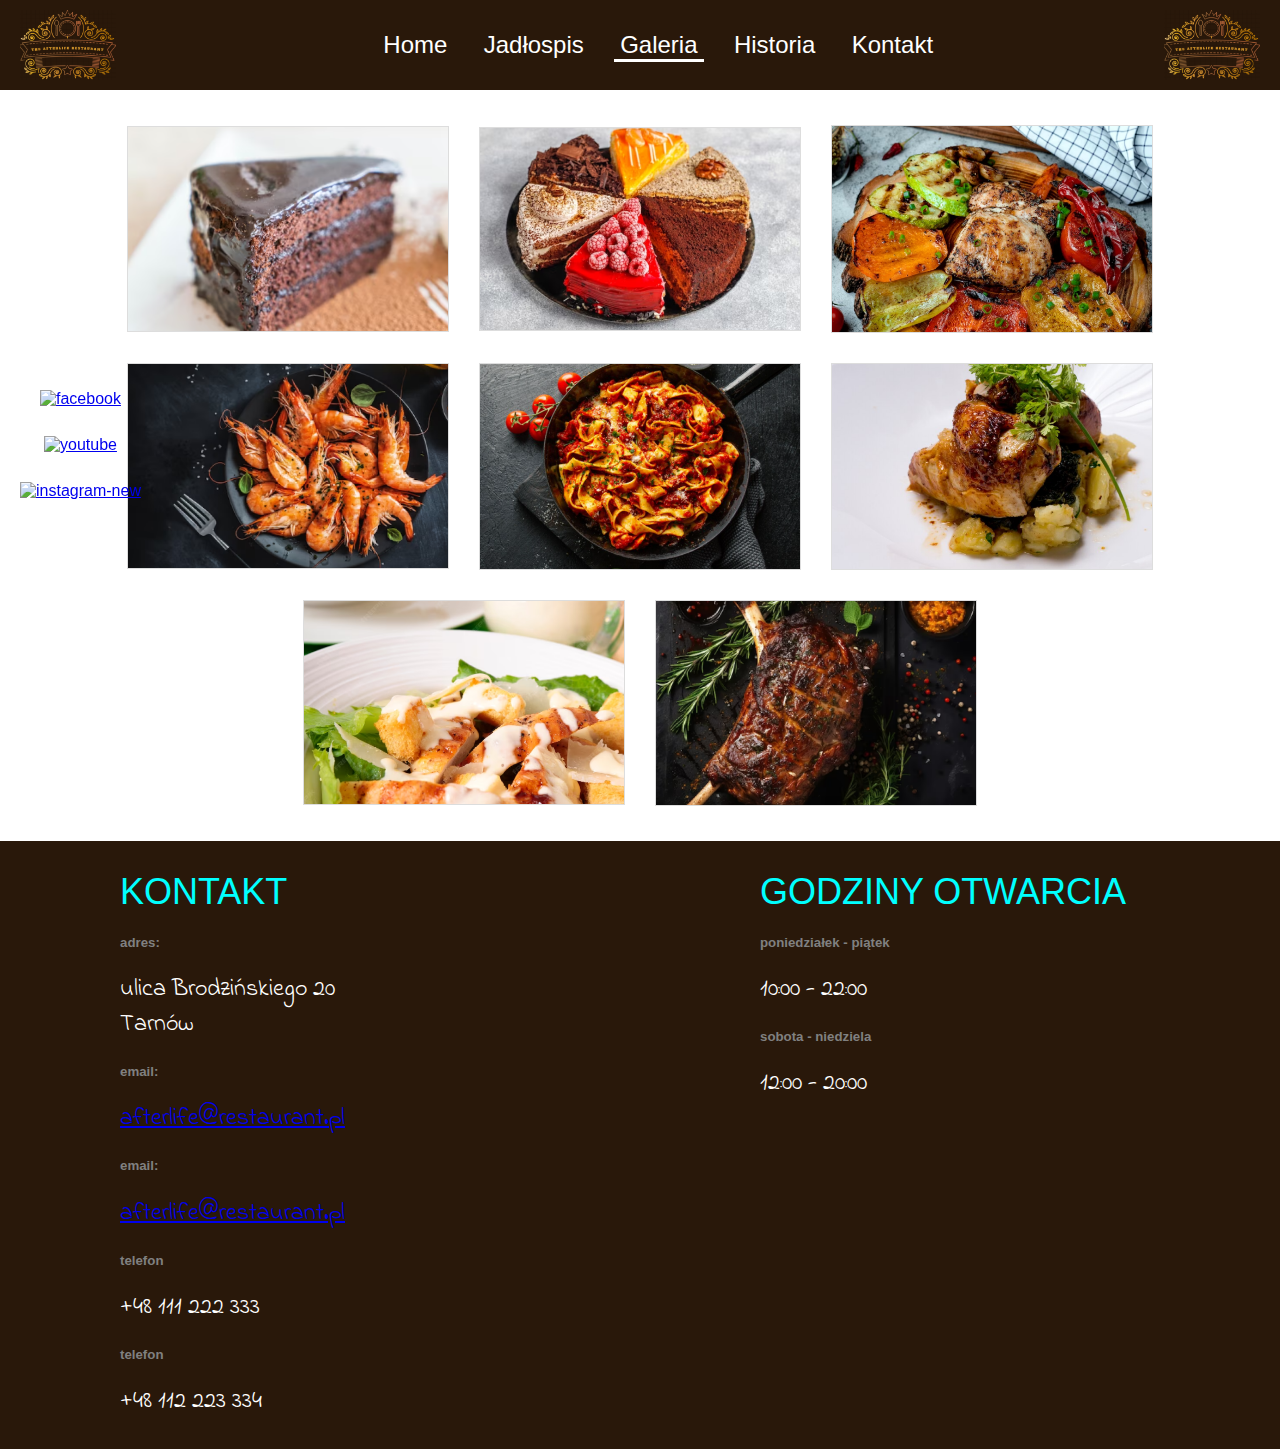
==== commit b8af95b5: "Etap 1 - poprawki, responsywność" ====
--- a/galeria.html
+++ b/galeria.html
@@ -40,17 +40,7 @@
         <img src="./pictures/mieso.png" alt="jedzenie" loading="lazy">
         <img src="./pictures/salatka ceasar.png" alt="jedzenie" loading="lazy">
         <img src="./pictures/zeberka.png" alt="jedzenie" loading="lazy">
-        <img src="./pictures/schabowy.png" alt="jedzenie" loading="lazy">
-        
-        <img src="./pictures/ciasto czekoladowe.jpg" alt="jedzenie" loading="lazy">
-        <img src="./pictures/jagniecina na talerzu.jpg" alt="jedzenie" loading="lazy">
-        <img src="./pictures/zeberka 2.jpg" alt="jedzenie" loading="lazy">
-        <img src="./pictures/salatka-cezar-ze-smazonymi-krewetkami.jpg" alt="jedzenie" loading="lazy">
-        <img src="./pictures/ciasto jagodowe.jpg" alt="jedzenie" loading="lazy">
-        <img src="./pictures/mieszanka.png" alt="jedzenie" loading="lazy">
-        <img src="./pictures/stek.jpg" alt="jedzenie" loading="lazy">
-        <img src="./pictures/mieso.png" alt="jedzenie" loading="lazy">
-        <img src="./pictures/restauracja-na-zewnatrz.jpg" alt="restauracja" loading="lazy">
+    
     </div>
 
     <div class="overlay">
--- a/styles/css-galeria.css
+++ b/styles/css-galeria.css
@@ -1,4 +1,3 @@
-/* Galeria */
 .galeria {
 	display: flex;
 	flex-wrap: wrap;
@@ -8,22 +7,21 @@
 }
 
 .galeria img {
-    margin: 10px;
-    width: 300px;
-    height: 300px;
+    margin: 15px;
+    width: 25%;
+    height: 25%;
     object-fit: cover;
     border: 1px solid #ddd;
     cursor: pointer;
-    transition: transform 0.3s ease; /* Dodajemy efekt przejścia dla płynnego powiększania */
+    transition: transform 0.3s ease; 
 }
-/* Powiększanie zdjęć przy najechaniu kursorem
+
 .galeria img:hover {
     transform: scale(1.1);
     transition: transform 0.3s ease; 
-} */
+}
 
 
-/* Dostosowanie wielkości zdjęć dla mniejszych ekranów */
 @media (max-width: 768px) {
     .galeria img {
         width: 100%;
@@ -32,7 +30,6 @@
 }
 
 
-/* Overlay */
 .overlay {
 	display: none;
 	position: fixed;
@@ -70,7 +67,7 @@
 
 .prev,
 .next {
-    font-size: 40px; /* Zwiększamy rozmiar strzałek */
+    font-size: 40px;
     color: white;
     cursor: pointer;
     position: absolute;
@@ -88,11 +85,10 @@
 }
 
 
-/* Dostosowanie wielkości zdjęć dla mniejszych ekranów */
 @media (max-width: 768px) {
     .galeria img {
-        width: 100%; /* Ustawienie szerokości na 100% */
-        height: auto; /* Automatyczne dostosowanie wysokości */
-        margin: 5px 0; /* Mniejszy margines dla mniejszych ekranów */
+        width: 100%;
+        height: auto; 
+        margin: 5px 0; 
     }
 }
--- a/styles/css-wspolne.css
+++ b/styles/css-wspolne.css
@@ -70,14 +70,14 @@
     padding: 30px 0;
     display: flex;
     justify-content: space-around;
-    align-items: flex-start; /* Wyjustowanie elementów do góry */
+    align-items: flex-start;
 }
 
 .footer-right,
 .footer-left {
     text-align: left;
     width: 400px;
-    margin-top: 0; /* Usunięcie marginesu górnego */
+    margin-top: 0; 
 }
   
 .adress-tittle {
@@ -147,60 +147,57 @@
 }
 
 .social-media {
-    position: fixed; /* Ustawienie pozycji social-media na stałe */
-    top: 50%; /* Umieszczenie na środku wertykalnie */
-    transform: translateY(-50%); /* Wycentrowanie wertykalnie */
-    left: 20px; /* Odległość od lewej krawędzi */
-    z-index: 999; /* Wysoki index warstwy, aby być zawsze na wierzchu */
-    display: flex; /* Ustawienie na flexbox, aby można było stosować spację między elementami */
-    flex-direction: column; /* Układanie ikon w kolumnie */
-    align-items: center; /* Wycentrowanie poziome ikon */
+    position: fixed;
+    top: 50%;
+    transform: translateY(-50%); 
+    left: 20px; 
+    z-index: 999;
+    display: flex;
+    flex-direction: column;
+    align-items: center;
 }
 
 .social-media a {
-    margin-bottom: 10px; /* Odstęp między ikonami */
-}
-
-/* Dodatkowy styl dla ikon */
+    margin-bottom: 10px;
+}
+
 .social-media img {
-    width: 50px; /* Ustawienie szerokości */
-    height: auto; /* Zachowanie proporcji */
-}
-
-
-
-/* Responsywność dla mniejszych ekranów */
+    width: 50px;
+    height: auto;
+}
+
+
 @media (max-width: 768px) {
     header {
-        height: 200px; /* Zwiększamy wysokość nagłówka dla mniejszych ekranów */
+        height: 200px;
     }
     nav {
-        width: 100%; /* Zmieniamy szerokość na 100% */
-        text-align: center; /* Wyśrodkowanie elementów w pionie */
-        position: static; /* Zmieniamy pozycję na statyczną, aby wyświetlała się pod nagłówkiem */
-        transform: none; /* Resetujemy transformację */
+        width: 100%;
+        text-align: center; 
+        position: static;
+        transform: none;
     }
 
     nav ul {
-        flex-direction: column; /* Zmieniamy kierunek na kolumnowy */
-        padding: 0; /* Resetujemy padding */
+        flex-direction: column;
+        padding: 0; 
     }
 
     nav li {
-        margin-left: 0; /* Usuwamy marginesy na boki */
-        margin-bottom: 10px; /* Dodajemy odstęp między elementami listy */
+        margin-left: 0; 
+        margin-bottom: 10px; 
     }
 
     footer {
-        flex-direction: column; /* Zmiana układu na kolumnowy dla mniejszych ekranów */
-        text-align: center; /* Wyśrodkowanie tekstu */
+        flex-direction: column; 
+        text-align: center; 
     }
 
     .footer-left, .footer-right {
-        width: 100%; /* Zmiana szerokości na 100% dla elementów w kolumnie */
-        margin-bottom: 20px; /* Dodanie odstępu między elementami w kolumnie */
-    }
-}
-
-
-
+        width: 100%; 
+        margin-bottom: 20px;
+    }
+}
+
+
+
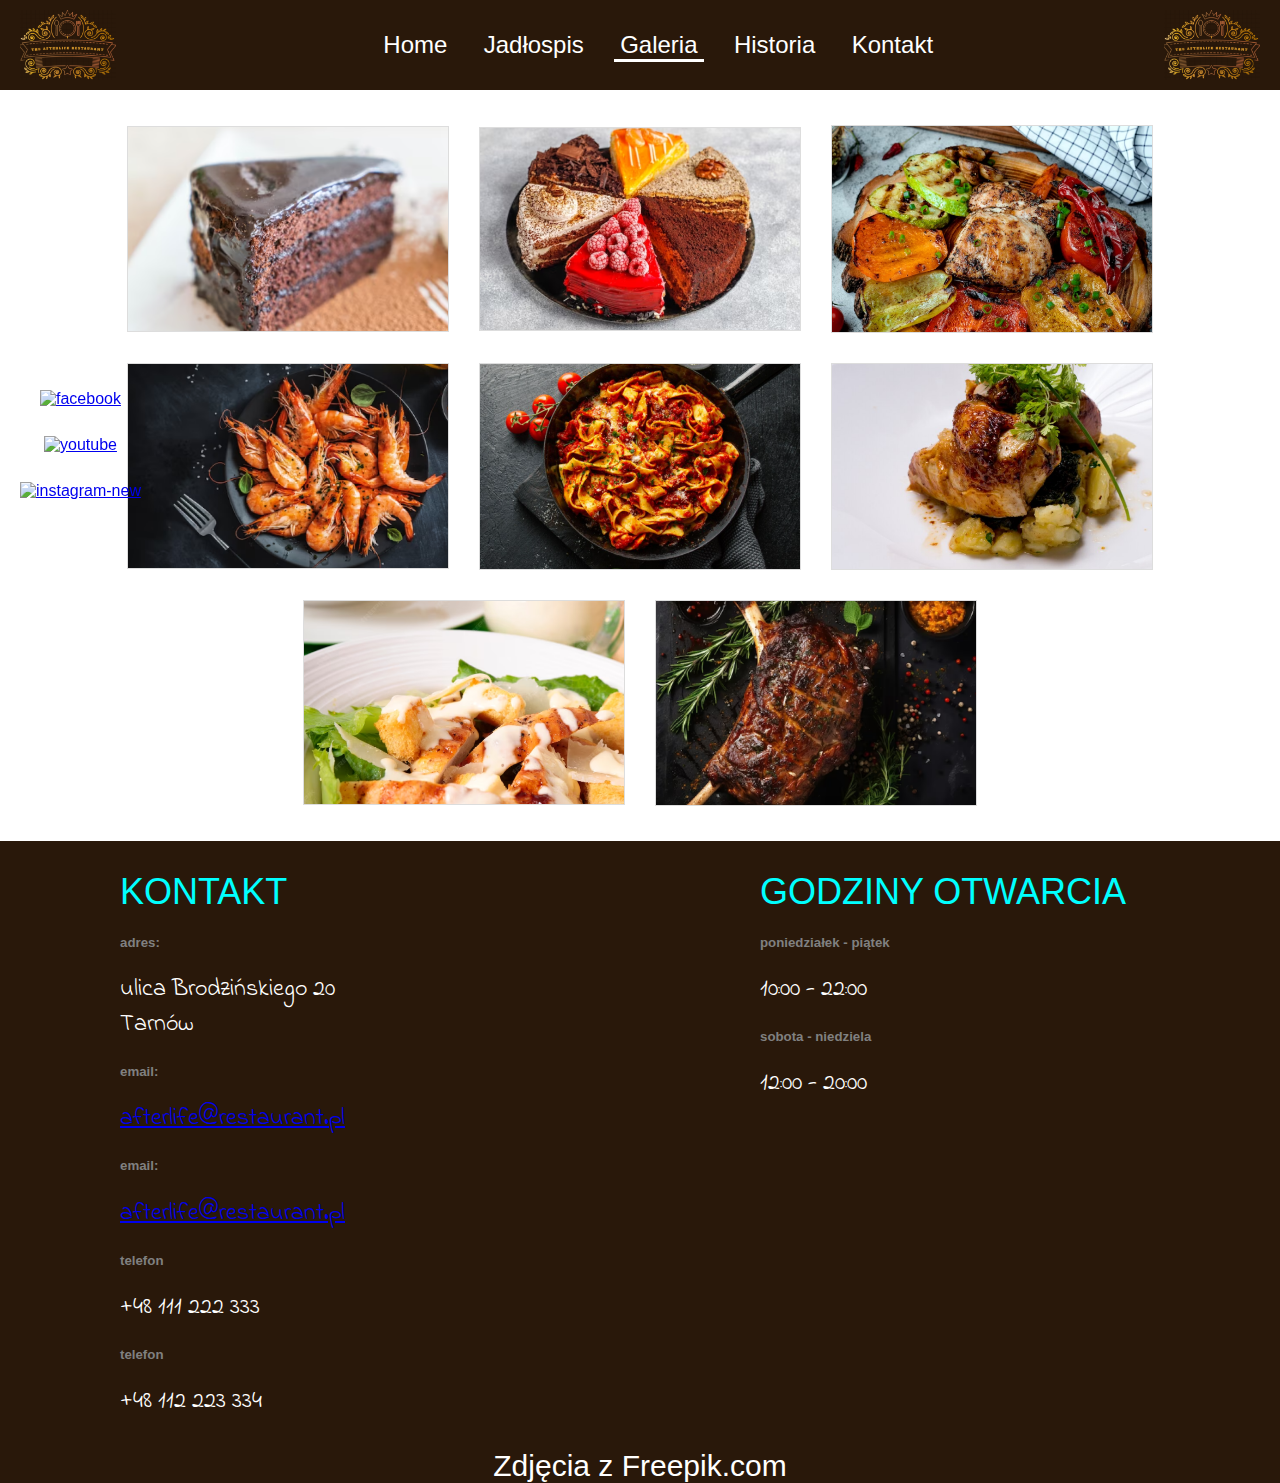
==== commit e1148a12: "Etap 1 - poprawki" ====
--- a/galeria.html
+++ b/galeria.html
@@ -88,6 +88,9 @@
 		</div>
 
 	</footer>
+	<div class="freepik">
+		Zdjęcia z Freepik.com
+	</div>
 	  
 
 
--- a/styles/css-wspolne.css
+++ b/styles/css-wspolne.css
@@ -88,16 +88,23 @@
   
 .footer-left span,
 .footer-right span {
-display: block;
+    display: block;
+}
+
+.freepik {
+    background-color: #29180a;
+    color: white;
+    font-size: 30px;
+    text-align: center;
 }
 
 h5 {
-color: grey;
+    color: grey;
 }
 
 .informacje {
-font-family: 'Indie Flower', static;
-font-size: 24px;
+    font-family: 'Indie Flower', static;
+    font-size: 24px;
 }
   
 .logo.left {
@@ -195,9 +202,10 @@
 
     .footer-left, .footer-right {
         width: 100%; 
-        margin-bottom: 20px;
-    }
-}
-
-
-
+        margin-bottom: 30px;
+    }
+    
+}
+
+
+
